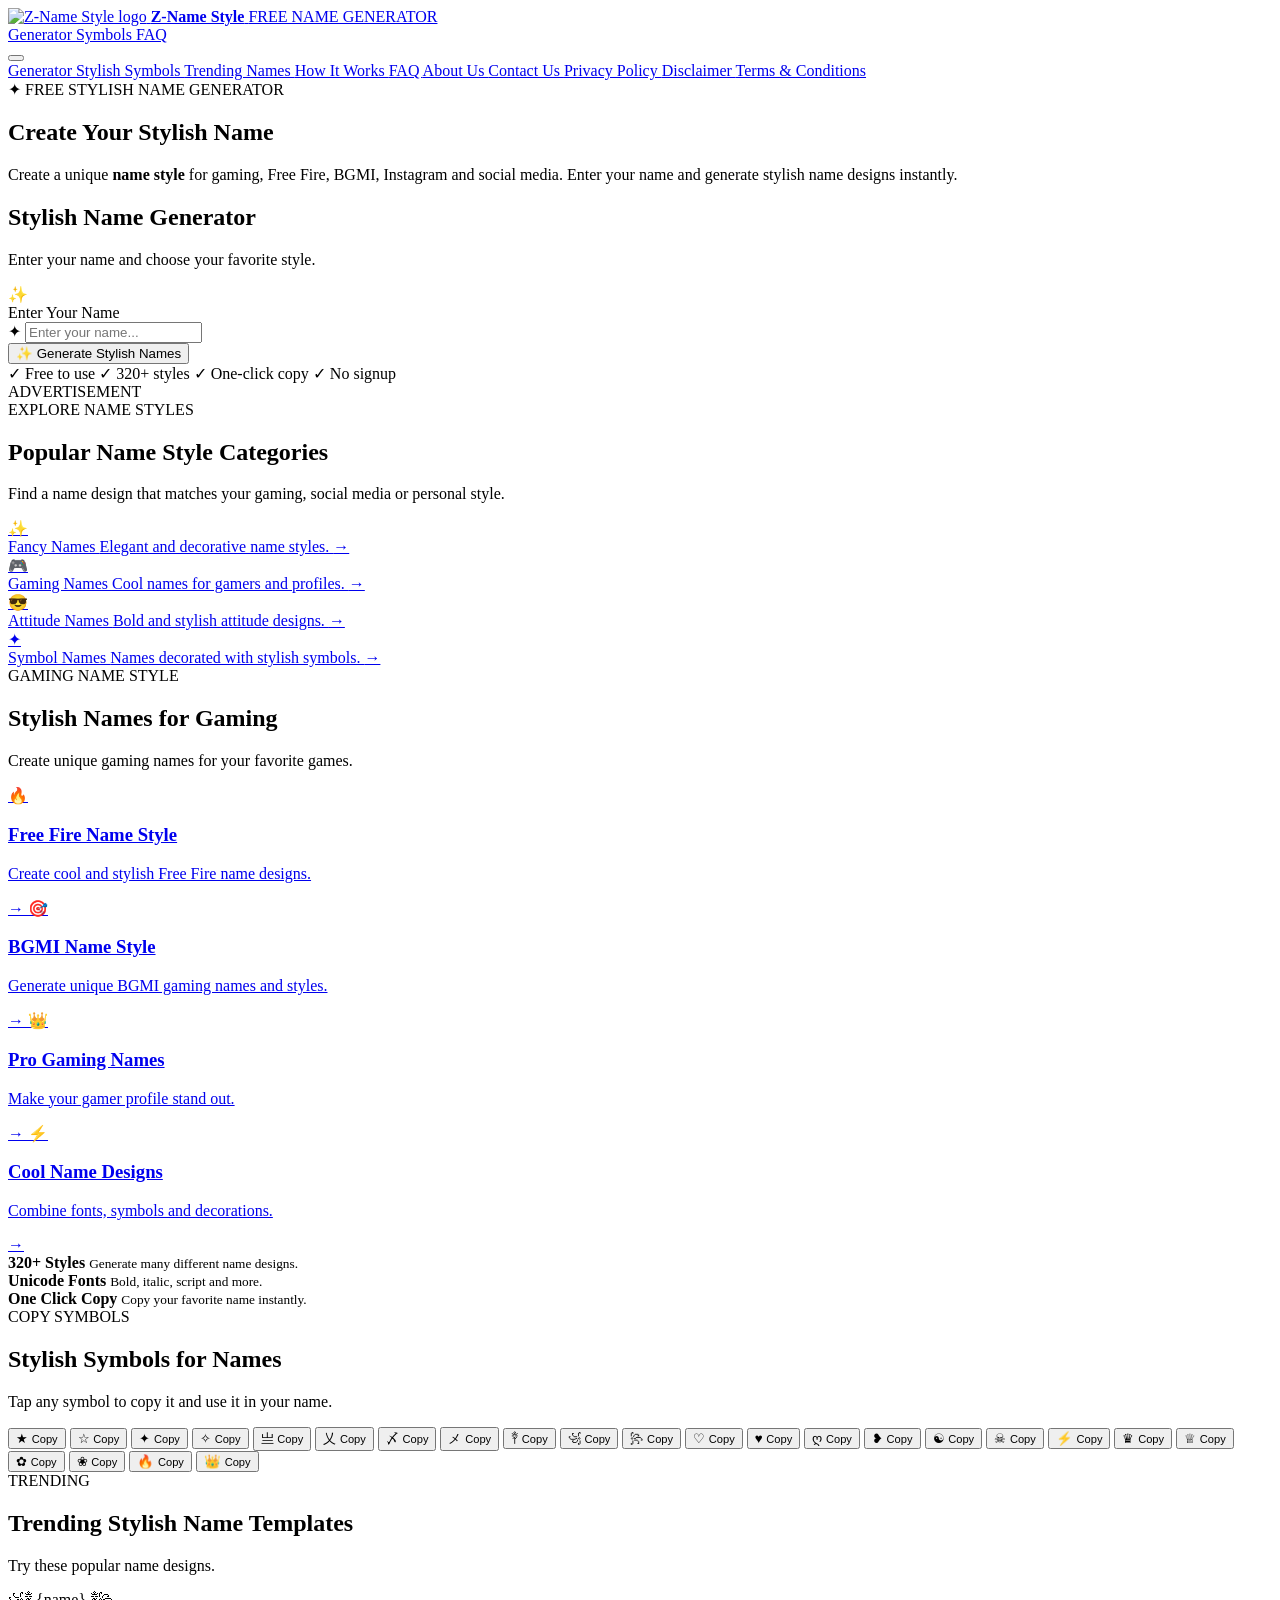
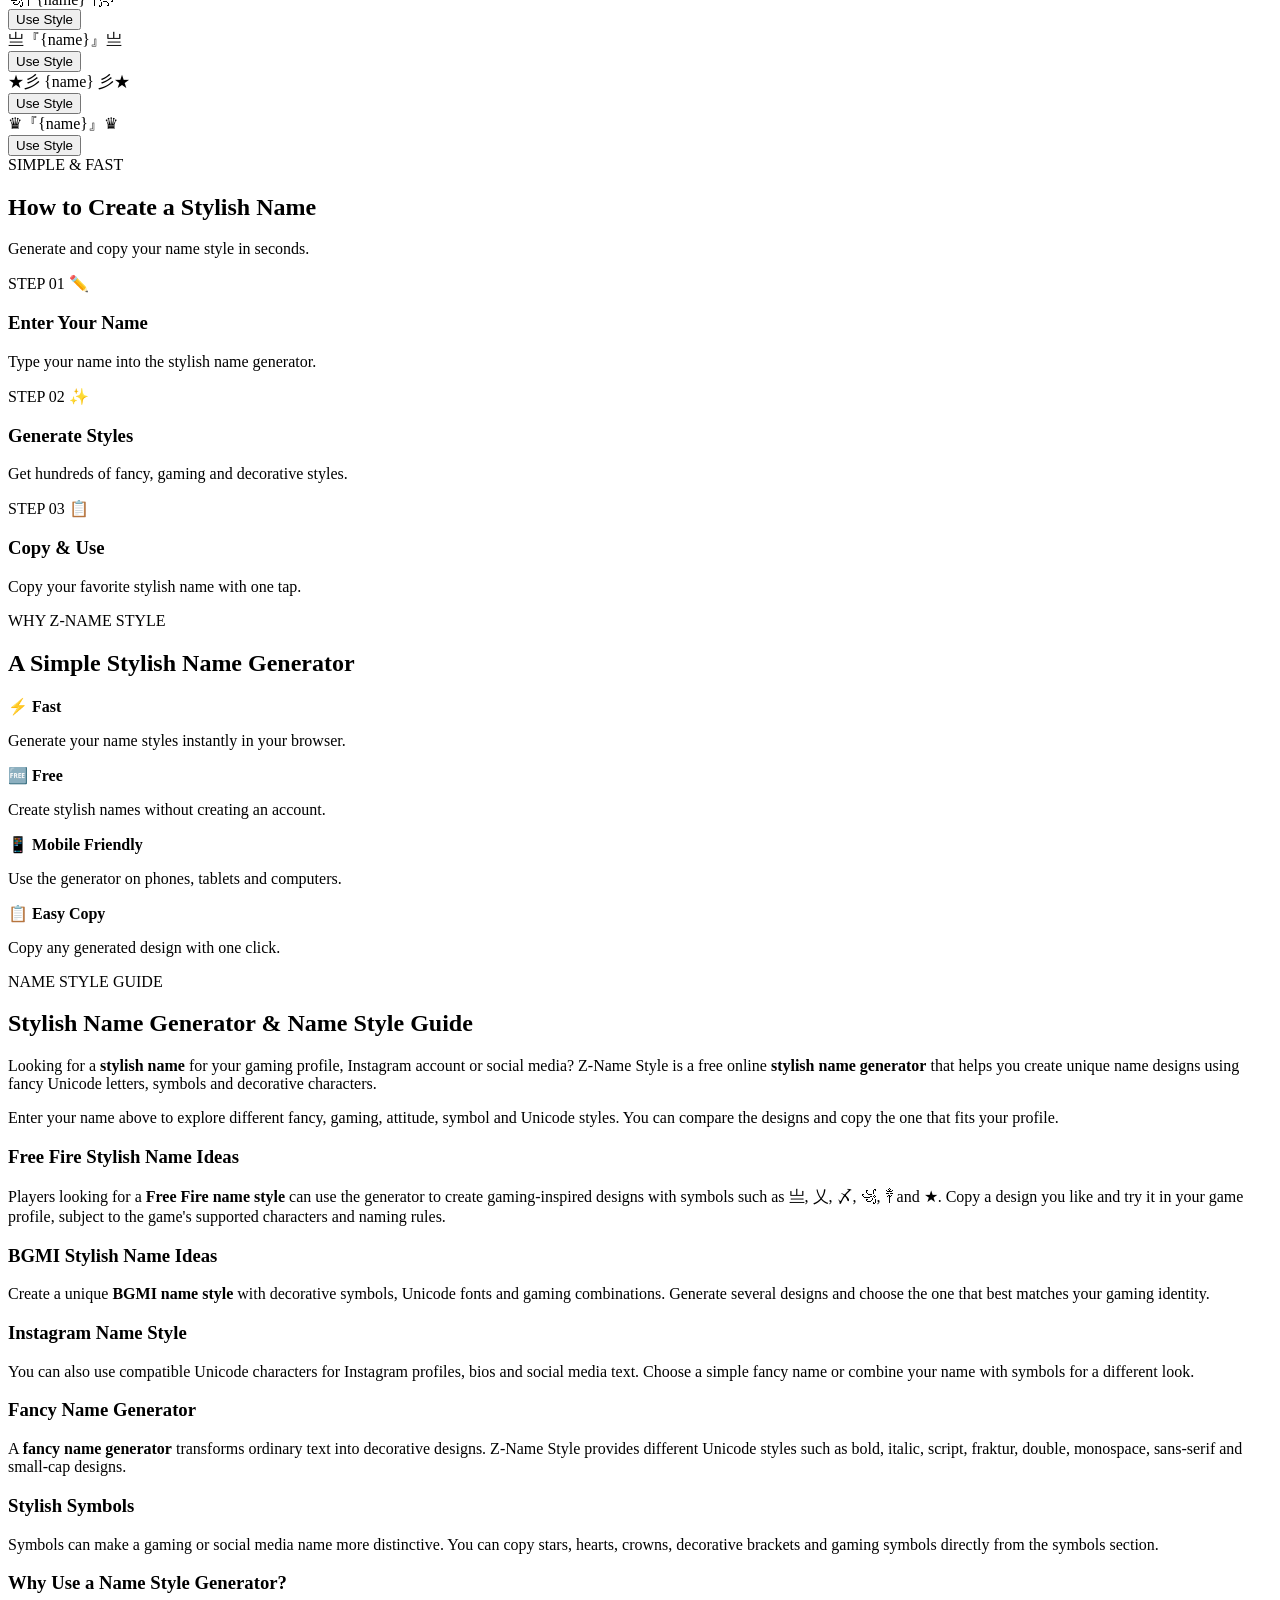
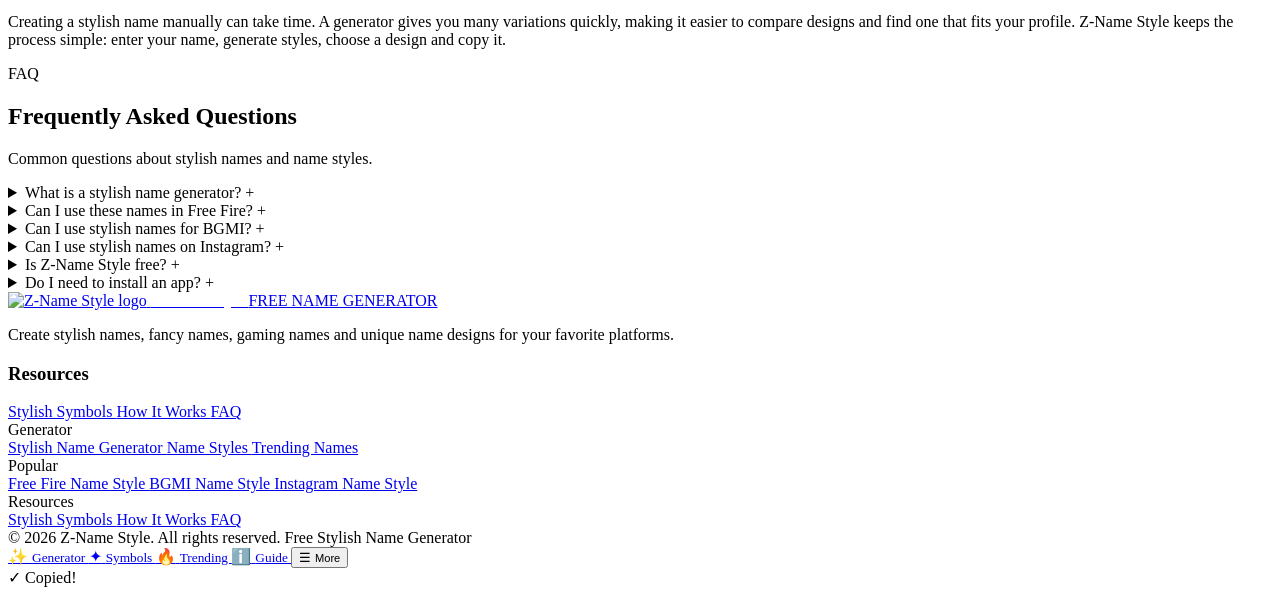
==== index.html @ 3b955607 "Update print statement from 'Hello' to 'Goodbye'" ====
<!DOCTYPE html>
<html lang="en">
<head>

    <!-- =====================================================
         BASIC SEO
         ===================================================== -->

    <meta charset="UTF-8">

    <meta name="viewport"
          content="width=device-width, initial-scale=1.0">

    <title>
        Stylish Name Generator for Free Fire & BGMI | Z-Name Style
    </title>

    <meta name="description"
      content="Generate stylish names, fancy name styles and gaming names for Free Fire, BGMI, Instagram and social media. Create and copy unique names instantly.">

    <meta name="author"
          content="Z-Name Style">

    <meta name="robots"
          content="index, follow, max-image-preview:large">

    <meta name="theme-color"
          content="#6d5dfc">


    <!-- CANONICAL -->

    <link rel="canonical"
          href="https://rajvirsingh13.github.io/Z-Name-style-/">


    <!-- =====================================================
         OPEN GRAPH
         ===================================================== -->

    <meta property="og:type"
          content="website">

    <meta property="og:title"
          content="Stylish Name Generator for Free Fire & BGMI | Z-Name Style">

    <meta property="og:description"
          content="Create stylish gaming names, fancy name styles and unique Unicode designs for Free Fire, BGMI, Instagram and social media.">

    <meta property="og:url"
          content="https://rajvirsingh13.github.io/Z-Name-style-/">

    <meta property="og:site_name"
          content="Z-Name Style">

    <meta property="og:image"
          content="https://rajvirsingh13.github.io/Z-Name-style-/logo.png">

    <meta property="og:image:alt"
          content="Z-Name Style stylish name generator logo">


    <!-- =====================================================
         TWITTER / X
         ===================================================== -->

    <meta name="twitter:card"
          content="summary_large_image">

    <meta name="twitter:title"
          content="Stylish Name Generator for Free Fire & BGMI | Z-Name Style">

    <meta name="twitter:description"
          content="Generate stylish names, gaming names and fancy Unicode name styles for Free Fire, BGMI, Instagram and social media.">

    <meta name="twitter:image"
          content="https://rajvirsingh13.github.io/Z-Name-style-/logo.png">


    <!-- =====================================================
         FONTS
         ===================================================== -->

    <link rel="preconnect"
          href="https://fonts.googleapis.com">

    <link rel="preconnect"
          href="https://fonts.gstatic.com"
          crossorigin>

    <link href="https://fonts.googleapis.com/css2?family=Inter:wght@400;500;600;700;800&display=swap"
          rel="stylesheet">


    <!-- =====================================================
         FAVICON
         ===================================================== -->

    <link rel="icon"
          type="image/png"
          href="logo.png">

    <link rel="apple-touch-icon"
      href="logo.png">


    <!-- =====================================================
         WEBSITE STRUCTURED DATA
         ===================================================== -->

    <script type="application/ld+json">
    {
        "@context": "https://schema.org",
        "@type": "WebSite",
        "name": "Z-Name Style",
        "url": "https://rajvirsingh13.github.io/Z-Name-style-/",
        "description": "Free stylish name generator for gaming, Free Fire, BGMI, Instagram and social media.",
        "inLanguage": "en"
    }
    </script>


    <!-- =====================================================
         WEB APPLICATION STRUCTURED DATA
         ===================================================== -->

    <script type="application/ld+json">
    {
        "@context": "https://schema.org",
        "@type": "WebApplication",
        "name": "Z-Name Style Stylish Name Generator",
        "url": "https://rajvirsingh13.github.io/Z-Name-style-/",
        "applicationCategory": "UtilitiesApplication",
        "operatingSystem": "Any",
        "description": "Generate stylish names, fancy names and gaming name styles for Free Fire, BGMI, Instagram and social media.",
        "offers": {
            "@type": "Offer",
            "price": "0",
            "priceCurrency": "USD"
        }
    }
    </script>


    <!-- =====================================================
         FAQ STRUCTURED DATA
         ===================================================== -->

    <script type="application/ld+json">
    {
        "@context": "https://schema.org",
        "@type": "FAQPage",
        "mainEntity": [
            {
                "@type": "Question",
                "name": "What is a stylish name generator?",
                "acceptedAnswer": {
                    "@type": "Answer",
                    "text": "A stylish name generator converts a normal name into different fancy, gaming, decorative and Unicode name styles that you can copy and use."
                }
            },
            {
                "@type": "Question",
                "name": "Can I use these stylish names in Free Fire?",
                "acceptedAnswer": {
                    "@type": "Answer",
                    "text": "You can copy suitable stylish gaming name designs and try them in Free Fire, subject to the game's supported characters, name length and naming restrictions."
                }
            },
            {
                "@type": "Question",
                "name": "Can I use stylish names for BGMI?",
                "acceptedAnswer": {
                    "@type": "Answer",
                    "text": "You can generate and copy gaming-style Unicode names for compatible BGMI profile or nickname fields."
                }
            },
            {
                "@type": "Question",
                "name": "Can I use stylish names on Instagram?",
                "acceptedAnswer": {
                    "@type": "Answer",
                    "text": "You can copy compatible Unicode name styles and use them in supported Instagram profile, bio and text fields."
                }
            },
            {
                "@type": "Question",
                "name": "Is Z-Name Style free?",
                "acceptedAnswer": {
                    "@type": "Answer",
                    "text": "Yes. Z-Name Style provides a free stylish name generator for creating and copying name designs."
                }
            },
            {
                "@type": "Question",
                "name": "Do I need to install an app?",
                "acceptedAnswer": {
                    "@type": "Answer",
                    "text": "No. Z-Name Style works directly in a modern web browser on supported phones, tablets and computers."
                }
            }
        ]
    }
    </script>


    <!-- =====================================================
         CSS
         ===================================================== -->

    <link rel="stylesheet"
          href="style.css">

</head>


<body>


<!-- =========================================================
     HEADER
     ========================================================= -->

<header class="site-header">

    <div class="container header-inner">

        <a href="#home"
           class="brand"
           aria-label="Z-Name Style Home">

            <img src="logo.png"
                 alt="Z-Name Style logo"
                 class="brand-logo"
                 width="42"
                 height="42">

            <span class="brand-text">

                <strong>Z-Name Style</strong>

                <span>FREE NAME GENERATOR</span>

            </span>

        </a>


        <!-- DESKTOP NAV -->

        <nav class="desktop-nav"
             aria-label="Main navigation">

            <a href="#generator"
               class="nav-link active">
                Generator
            </a>

            <a href="#symbols"
               class="nav-link">
                Symbols
            </a>

            <a href="#faq"
               class="nav-link">
                FAQ
            </a>

        </nav>


        <!-- MOBILE MENU BUTTON -->

        <button type="button"
                id="mobileMenuButton"
                class="mobile-menu-button"
                aria-label="Open navigation menu"
                aria-expanded="false">

            <span></span>
            <span></span>
            <span></span>

        </button>

    </div>


    <!-- MOBILE MENU -->

    <nav id="mobileMenu"
         class="mobile-menu"
         aria-label="Mobile navigation">

        <a href="#generator"
           class="mobile-nav-link">
            Generator
        </a>

        <a href="#symbols"
           class="mobile-nav-link">
            Stylish Symbols
        </a>

        <a href="#trending"
           class="mobile-nav-link">
            Trending Names
        </a>

        <a href="#how-it-works"
           class="mobile-nav-link">
            How It Works
        </a>

        <a href="#faq"
           class="mobile-nav-link">
            FAQ
        </a>

        <a href="about.html"
           class="mobile-nav-link">
            About Us
        </a>

        <a href="contact.html"
           class="mobile-nav-link">
            Contact Us
        </a>

        <a href="privacy.html"
           class="mobile-nav-link">
            Privacy Policy
        </a>

        <a href="disclaimer.html"
           class="mobile-nav-link">
            Disclaimer
        </a>

        <a href="terms.html"
           class="mobile-nav-link">
            Terms &amp; Conditions
        </a>

    </nav>

</header>


<!-- =========================================================
     MAIN CONTENT
     ========================================================= -->

<main id="home">


<!-- =========================================================
     HERO / GENERATOR
     ========================================================= -->

<section class="hero-section"
         id="generator">

    <div class="container hero-container">


        <!-- HERO CONTENT -->

        <div class="hero-content">

            <span class="hero-badge">
                ✦ FREE STYLISH NAME GENERATOR
            </span>


            <h1>
                Create Your
                <span class="gradient-text">
                    Stylish Name
                </span>
            </h1>


            <p class="hero-description">

                Create a unique <strong>name style</strong> for
                gaming, Free Fire, BGMI, Instagram and social
                media. Enter your name and generate stylish
                name designs instantly.

            </p>

        </div>


        <!-- GENERATOR CARD -->

        <div class="generator-card">

            <div class="generator-heading">

                <div>

                    <h2>
                        Stylish Name Generator
                    </h2>

                    <p>
                        Enter your name and choose your favorite style.
                    </p>

                </div>


                <div class="generator-icon"
                     aria-hidden="true">
                    ✨
                </div>

            </div>


            <form id="nameForm"
                  class="generator-form">

                <label for="nameInput"
                       class="input-label">

                    Enter Your Name

                </label>


                <div class="input-wrapper">

                    <span class="input-icon"
                          aria-hidden="true">
                        ✦
                    </span>


                    <input
                        id="nameInput"
                        class="name-input"
                        type="text"
                        name="name"
                        maxlength="30"
                        autocomplete="off"
                        inputmode="text"
                        enterkeyhint="go"
                        spellcheck="false"
                        placeholder="Enter your name..."
                        aria-label="Enter your name">


                    <button
                        id="clearName"
                        class="clear-button"
                        type="button"
                        hidden
                        aria-label="Clear name">

                        ×

                    </button>

                </div>


                <button
                    id="generateButton"
                    class="generate-button"
                    type="submit">

                    ✨ Generate Stylish Names

                </button>

            </form>


            <div class="generator-features">

                <span>✓ Free to use</span>

                <span>✓ 320+ styles</span>

                <span>✓ One-click copy</span>

                <span>✓ No signup</span>

            </div>

        </div>

    </div>

</section>


<!-- =========================================================
     PREVIEW
     ========================================================= -->

<section id="previewSection"
         class="preview-section"
         hidden>

    <div class="container">

        <div class="preview-card">

            <span class="preview-label">
                LIVE PREVIEW
            </span>

            <div id="previewName"
                 class="preview-name">
                Your Name
            </div>

        </div>

    </div>

</section>


<!-- =========================================================
     RESULTS
     ========================================================= -->

<section id="resultsSection"
         class="results-section"
         hidden>

    <div class="container">

        <div class="section-heading">

            <span class="section-kicker">
                GENERATED STYLES
            </span>

            <h2 id="resultsTitle">
                Stylish Names
            </h2>

            <p>
                Choose your favorite stylish name and tap Copy.
            </p>

        </div>


        <div id="styleFilters"
             class="style-filters"
             role="group"
             aria-label="Name style filters">

            <button type="button"
                    class="filter-button active"
                    data-filter="all">
                All
            </button>

            <button type="button"
                    class="filter-button"
                    data-filter="fancy">
                Fancy
            </button>

            <button type="button"
                    class="filter-button"
                    data-filter="gaming">
                Gaming
            </button>

            <button type="button"
                    class="filter-button"
                    data-filter="attitude">
                Attitude
            </button>

            <button type="button"
                    class="filter-button"
                    data-filter="symbols">
                Symbols
            </button>

        </div>


        <div id="resultsContainer"
             class="results-grid">
        </div>

    </div>

</section>


<!-- =========================================================
     ADVERTISEMENT
     ========================================================= -->

<section class="ad-section"
         aria-label="Advertisement">

    <div class="container">

        <div class="ad-placeholder">
            ADVERTISEMENT
        </div>

    </div>

</section>


<!-- =========================================================
     NAME STYLE CATEGORIES
     ========================================================= -->

<section class="content-section"
         id="name-styles">

    <div class="container">

        <div class="section-heading centered">

            <span class="section-kicker">
                EXPLORE NAME STYLES
            </span>

            <h2>
                Popular Name Style Categories
            </h2>

            <p>
                Find a name design that matches your gaming,
                social media or personal style.
            </p>

        </div>


        <div class="category-grid">


            <a href="#generator"
               class="category-card">

                <div class="category-icon">
                    ✨
                </div>

                <span class="category-title">
                    Fancy Names
                </span>

                <span class="category-description">
                    Elegant and decorative name styles.
                </span>

                <span class="category-arrow"
                      aria-hidden="true">
                    →
                </span>

            </a>


            <a href="#generator"
               class="category-card">

                <div class="category-icon">
                    🎮
                </div>

                <span class="category-title">
                    Gaming Names
                </span>

                <span class="category-description">
                    Cool names for gamers and profiles.
                </span>

                <span class="category-arrow"
                      aria-hidden="true">
                    →
                </span>

            </a>


            <a href="#generator"
               class="category-card">

                <div class="category-icon">
                    😎
                </div>

                <span class="category-title">
                    Attitude Names
                </span>

                <span class="category-description">
                    Bold and stylish attitude designs.
                </span>

                <span class="category-arrow"
                      aria-hidden="true">
                    →
                </span>

            </a>


            <a href="#generator"
               class="category-card">

                <div class="category-icon">
                    ✦
                </div>

                <span class="category-title">
                    Symbol Names
                </span>

                <span class="category-description">
                    Names decorated with stylish symbols.
                </span>

                <span class="category-arrow"
                      aria-hidden="true">
                    →
                </span>

            </a>

        </div>

    </div>

</section>


<!-- =========================================================
     GAMING NAME CONTENT
     ========================================================= -->

<section class="content-section soft-section">

    <div class="container">

        <div class="section-heading">

            <span class="section-kicker">
                GAMING NAME STYLE
            </span>

            <h2>
                Stylish Names for Gaming
            </h2>

            <p>
                Create unique gaming names for your favorite games.
            </p>

        </div>


        <div class="tools-grid">


            <a href="#generator"
               class="tool-card">

                <span class="tool-icon">
                    🔥
                </span>

                <div class="tool-content">

                    <h3>
                        Free Fire Name Style
                    </h3>

                    <p>
                        Create cool and stylish Free Fire name designs.
                    </p>

                </div>

                <span class="tool-arrow"
                      aria-hidden="true">
                    →
                </span>

            </a>


            <a href="#generator"
               class="tool-card">

                <span class="tool-icon">
                    🎯
                </span>

                <div class="tool-content">

                    <h3>
                        BGMI Name Style
                    </h3>

                    <p>
                        Generate unique BGMI gaming names and styles.
                    </p>

                </div>

                <span class="tool-arrow"
                      aria-hidden="true">
                    →
                </span>

            </a>


            <a href="#generator"
               class="tool-card">

                <span class="tool-icon">
                    👑
                </span>

                <div class="tool-content">

                    <h3>
                        Pro Gaming Names
                    </h3>

                    <p>
                        Make your gamer profile stand out.
                    </p>

                </div>

                <span class="tool-arrow"
                      aria-hidden="true">
                    →
                </span>

            </a>


            <a href="#generator"
               class="tool-card">

                <span class="tool-icon">
                    ⚡
                </span>

                <div class="tool-content">

                    <h3>
                        Cool Name Designs
                    </h3>

                    <p>
                        Combine fonts, symbols and decorations.
                    </p>

                </div>

                <span class="tool-arrow"
                      aria-hidden="true">
                    →
                </span>

            </a>

        </div>

    </div>

</section>


<!-- =========================================================
     QUICK FEATURES
     ========================================================= -->

<section class="content-section">

    <div class="container">

        <div class="mini-card-grid">


            <div class="mini-card">

                <strong>
                    320+ Styles
                </strong>

                <small>
                    Generate many different name designs.
                </small>

            </div>


            <div class="mini-card">

                <strong>
                    Unicode Fonts
                </strong>

                <small>
                    Bold, italic, script and more.
                </small>

            </div>


            <div class="mini-card">

                <strong>
                    One Click Copy
                </strong>

                <small>
                    Copy your favorite name instantly.
                </small>

            </div>

        </div>

    </div>

</section>


<!-- =========================================================
     STYLISH SYMBOLS
     ========================================================= -->

<section class="content-section soft-section"
         id="symbols">

    <div class="container">

        <div class="section-heading">

            <span class="section-kicker">
                COPY SYMBOLS
            </span>

            <h2>
                Stylish Symbols for Names
            </h2>

            <p>
                Tap any symbol to copy it and use it in your name.
            </p>

        </div>


        <div class="symbols-grid">


            <button class="symbol-card"
                    type="button"
                    data-symbol="★">
                <span>★</span>
                <small>Copy</small>
            </button>


            <button class="symbol-card"
                    type="button"
                    data-symbol="☆">
                <span>☆</span>
                <small>Copy</small>
            </button>


            <button class="symbol-card"
                    type="button"
                    data-symbol="✦">
                <span>✦</span>
                <small>Copy</small>
            </button>


            <button class="symbol-card"
                    type="button"
                    data-symbol="✧">
                <span>✧</span>
                <small>Copy</small>
            </button>


            <button class="symbol-card"
                    type="button"
                    data-symbol="亗">
                <span>亗</span>
                <small>Copy</small>
            </button>


            <button class="symbol-card"
                    type="button"
                    data-symbol="乂">
                <span>乂</span>
                <small>Copy</small>
            </button>


            <button class="symbol-card"
                    type="button"
                    data-symbol="〆">
                <span>〆</span>
                <small>Copy</small>
            </button>


            <button class="symbol-card"
                    type="button"
                    data-symbol="メ">
                <span>メ</span>
                <small>Copy</small>
            </button>


            <button class="symbol-card"
                    type="button"
                    data-symbol="༒">
                <span>༒</span>
                <small>Copy</small>
            </button>


            <button class="symbol-card"
                    type="button"
                    data-symbol="꧁">
                <span>꧁</span>
                <small>Copy</small>
            </button>


            <button class="symbol-card"
                    type="button"
                    data-symbol="꧂">
                <span>꧂</span>
                <small>Copy</small>
            </button>


            <button class="symbol-card"
                    type="button"
                    data-symbol="♡">
                <span>♡</span>
                <small>Copy</small>
            </button>


            <button class="symbol-card"
                    type="button"
                    data-symbol="♥">
                <span>♥</span>
                <small>Copy</small>
            </button>


            <button class="symbol-card"
                    type="button"
                    data-symbol="ღ">
                <span>ღ</span>
                <small>Copy</small>
            </button>


            <button class="symbol-card"
                    type="button"
                    data-symbol="❥">
                <span>❥</span>
                <small>Copy</small>
            </button>


            <button class="symbol-card"
                    type="button"
                    data-symbol="☯">
                <span>☯</span>
                <small>Copy</small>
            </button>


            <button class="symbol-card"
                    type="button"
                    data-symbol="☠">
                <span>☠</span>
                <small>Copy</small>
            </button>


            <button class="symbol-card"
                    type="button"
                    data-symbol="⚡">
                <span>⚡</span>
                <small>Copy</small>
            </button>


            <button class="symbol-card"
                    type="button"
                    data-symbol="♛">
                <span>♛</span>
                <small>Copy</small>
            </button>


            <button class="symbol-card"
                    type="button"
                    data-symbol="♕">
                <span>♕</span>
                <small>Copy</small>
            </button>


            <button class="symbol-card"
                    type="button"
                    data-symbol="✿">
                <span>✿</span>
                <small>Copy</small>
            </button>


            <button class="symbol-card"
                    type="button"
                    data-symbol="❀">
                <span>❀</span>
                <small>Copy</small>
            </button>


            <button class="symbol-card"
                    type="button"
                    data-symbol="🔥">
                <span>🔥</span>
                <small>Copy</small>
            </button>


            <button class="symbol-card"
                    type="button"
                    data-symbol="👑">
                <span>👑</span>
                <small>Copy</small>
            </button>

        </div>

    </div>

</section>


<!-- =========================================================
     TRENDING
     ========================================================= -->

<section class="content-section"
         id="trending">

    <div class="container">

        <div class="section-heading centered">

            <span class="section-kicker">
                TRENDING
            </span>

            <h2>
                Trending Stylish Name Templates
            </h2>

            <p>
                Try these popular name designs.
            </p>

        </div>


        <div class="trending-grid">


            <div class="trending-card">

                <div class="template-name">
                    ꧁༒ {name} ༒꧂
                </div>

                <button type="button"
                        class="use-style-button"
                        data-template="꧁༒ {name} ༒꧂">
                    Use Style
                </button>

            </div>


            <div class="trending-card">

                <div class="template-name">
                    亗『{name}』亗
                </div>

                <button type="button"
                        class="use-style-button"
                        data-template="亗『{name}』亗">
                    Use Style
                </button>

            </div>


            <div class="trending-card">

                <div class="template-name">
                    ★彡 {name} 彡★
                </div>

                <button type="button"
                        class="use-style-button"
                        data-template="★彡 {name} 彡★">
                    Use Style
                </button>

            </div>


            <div class="trending-card">

                <div class="template-name">
                    ♛『{name}』♛
                </div>

                <button type="button"
                        class="use-style-button"
                        data-template="♛『{name}』♛">
                    Use Style
                </button>

            </div>

        </div>

    </div>

</section>


<!-- =========================================================
     HOW IT WORKS
     ========================================================= -->

<section class="content-section soft-section"
         id="how-it-works">

    <div class="container">

        <div class="section-heading centered">

            <span class="section-kicker">
                SIMPLE &amp; FAST
            </span>

            <h2>
                How to Create a Stylish Name
            </h2>

            <p>
                Generate and copy your name style in seconds.
            </p>

        </div>


        <div class="steps-grid">


            <div class="step-card">

                <span class="step-number">
                    STEP 01
                </span>

                <span class="step-icon">
                    ✏️
                </span>

                <h3>
                    Enter Your Name
                </h3>

                <p>
                    Type your name into the stylish name generator.
                </p>

            </div>


            <div class="step-card">

                <span class="step-number">
                    STEP 02
                </span>

                <span class="step-icon">
                    ✨
                </span>

                <h3>
                    Generate Styles
                </h3>

                <p>
                    Get hundreds of fancy, gaming and decorative styles.
                </p>

            </div>


            <div class="step-card">

                <span class="step-number">
                    STEP 03
                </span>

                <span class="step-icon">
                    📋
                </span>

                <h3>
                    Copy &amp; Use
                </h3>

                <p>
                    Copy your favorite stylish name with one tap.
                </p>

            </div>

        </div>

    </div>

</section>


<!-- =========================================================
     BENEFITS
     ========================================================= -->

<section class="content-section">

    <div class="container">

        <div class="section-heading centered">

            <span class="section-kicker">
                WHY Z-NAME STYLE
            </span>

            <h2>
                A Simple Stylish Name Generator
            </h2>

        </div>


        <div class="benefits-grid">


            <div class="benefit-card">

                <span aria-hidden="true">
                    ⚡
                </span>

                <strong>
                    Fast
                </strong>

                <p>
                    Generate your name styles instantly in your browser.
                </p>

            </div>


            <div class="benefit-card">

                <span aria-hidden="true">
                    🆓
                </span>

                <strong>
                    Free
                </strong>

                <p>
                    Create stylish names without creating an account.
                </p>

            </div>


            <div class="benefit-card">

                <span aria-hidden="true">
                    📱
                </span>

                <strong>
                    Mobile Friendly
                </strong>

                <p>
                    Use the generator on phones, tablets and computers.
                </p>

            </div>


            <div class="benefit-card">

                <span aria-hidden="true">
                    📋
                </span>

                <strong>
                    Easy Copy
                </strong>

                <p>
                    Copy any generated design with one click.
                </p>

            </div>

        </div>

    </div>

</section>


<!-- =========================================================
     SEO CONTENT
     ========================================================= -->

<section class="content-section soft-section">

    <div class="container narrow-container seo-content">

        <div class="section-heading">

            <span class="section-kicker">
                NAME STYLE GUIDE
            </span>

            <h2>
                Stylish Name Generator &amp; Name Style Guide
            </h2>

        </div>


        <p>
            Looking for a <strong>stylish name</strong> for your
            gaming profile, Instagram account or social media?
            Z-Name Style is a free online <strong>stylish name
            generator</strong> that helps you create unique
            name designs using fancy Unicode letters, symbols
            and decorative characters.
        </p>


        <p>
            Enter your name above to explore different fancy,
            gaming, attitude, symbol and Unicode styles. You can
            compare the designs and copy the one that fits your
            profile.
        </p>


        <h3>
            Free Fire Stylish Name Ideas
        </h3>

        <p>
            Players looking for a <strong>Free Fire name style</strong>
            can use the generator to create gaming-inspired
            designs with symbols such as 亗, 乂, 〆, ꧁, ༒ and ★.
            Copy a design you like and try it in your game profile,
            subject to the game's supported characters and naming
            rules.
        </p>


        <h3>
            BGMI Stylish Name Ideas
        </h3>

        <p>
            Create a unique <strong>BGMI name style</strong> with
            decorative symbols, Unicode fonts and gaming
            combinations. Generate several designs and choose
            the one that best matches your gaming identity.
        </p>


        <h3>
            Instagram Name Style
        </h3>

        <p>
            You can also use compatible Unicode characters for
            Instagram profiles, bios and social media text.
            Choose a simple fancy name or combine your name
            with symbols for a different look.
        </p>


        <h3>
            Fancy Name Generator
        </h3>

        <p>
            A <strong>fancy name generator</strong> transforms
            ordinary text into decorative designs. Z-Name Style
            provides different Unicode styles such as bold,
            italic, script, fraktur, double, monospace,
            sans-serif and small-cap designs.
        </p>


        <h3>
            Stylish Symbols
        </h3>

        <p>
            Symbols can make a gaming or social media name more
            distinctive. You can copy stars, hearts, crowns,
            decorative brackets and gaming symbols directly
            from the symbols section.
        </p>


        <h3>
            Why Use a Name Style Generator?
        </h3>

        <p>
            Creating a stylish name manually can take time.
            A generator gives you many variations quickly,
            making it easier to compare designs and find one
            that fits your profile. Z-Name Style keeps the
            process simple: enter your name, generate styles,
            choose a design and copy it.
        </p>

    </div>

</section>


<!-- =========================================================
     FAQ
     ========================================================= -->

<section class="content-section"
         id="faq">

    <div class="container faq-container">

        <div class="section-heading centered">

            <span class="section-kicker">
                FAQ
            </span>

            <h2>
                Frequently Asked Questions
            </h2>

            <p>
                Common questions about stylish names and name styles.
            </p>

        </div>


        <div class="faq-list">


            <details class="faq-item">

                <summary>
                    What is a stylish name generator?
                    <span>+</span>
                </summary>

                <p>
                    A stylish name generator converts a normal
                    name into different fancy, gaming, decorative
                    and Unicode name styles that you can copy.
                </p>

            </details>


            <details class="faq-item">

                <summary>
                    Can I use these names in Free Fire?
                    <span>+</span>
                </summary>

                <p>
                    You can copy suitable gaming name designs
                    and try them in Free Fire. Availability may
                    depend on the game's supported characters,
                    name length and current naming restrictions.
                </p>

            </details>


            <details class="faq-item">

                <summary>
                    Can I use stylish names for BGMI?
                    <span>+</span>
                </summary>

                <p>
                    Yes, you can generate and copy gaming-style
                    Unicode names for use in compatible BGMI
                    profile or nickname fields.
                </p>

            </details>


            <details class="faq-item">

                <summary>
                    Can I use stylish names on Instagram?
                    <span>+</span>
                </summary>

                <p>
                    You can copy compatible Unicode name styles
                    and use them in Instagram bios, profiles and
                    other supported text fields.
                </p>

            </details>


            <details class="faq-item">

                <summary>
                    Is Z-Name Style free?
                    <span>+</span>
                </summary>

                <p>
                    Yes. Z-Name Style provides a free stylish
                    name generator for creating and copying
                    name designs.
                </p>

            </details>


            <details class="faq-item">

                <summary>
                    Do I need to install an app?
                    <span>+</span>
                </summary>

                <p>
                    No. The generator works directly in a modern
                    web browser on supported phones, tablets
                    and computers.
                </p>

            </details>

        </div>

    </div>

</section>


</main>


<!-- =========================================================
     FOOTER
     ========================================================= -->

<footer class="site-footer">

    <div class="container">


        <div class="footer-top">


            <div class="footer-brand">

                <a href="#home"
                   class="brand">

                    <img src="logo.png"
                         alt="Z-Name Style logo"
                         class="brand-logo"
                         width="42"
                         height="42">

                    <span class="brand-text">

                        <strong style="color:white;">
                            Z-Name Style
                        </strong>

                        <span>
                            FREE NAME GENERATOR
                        </span>

                    </span>

                </a>


                <p>
                    Create stylish names, fancy names,
                    gaming names and unique name designs
                    for your favorite platforms.
                </p>

            </div>


            <!-- INFORMATION -->

            <div class="footer-column">

    <h3>
        Resources
    </h3>

    <a href="#symbols">
        Stylish Symbols
    </a>

    <a href="#how-it-works">
        How It Works
    </a>

    <a href="#faq">
        FAQ
    </a>

            </div>


            <!-- GENERATOR -->

            <div class="footer-column">

                <div class="footer-heading">
                    Generator
                </div>

                <a href="#generator">
                    Stylish Name Generator
                </a>

                <a href="#name-styles">
                    Name Styles
                </a>

                <a href="#trending">
                    Trending Names
                </a>

            </div>


            <!-- POPULAR -->

            <div class="footer-column">

                <div class="footer-heading">
                    Popular
                </div>

                <a href="#generator">
                    Free Fire Name Style
                </a>

                <a href="#generator">
                    BGMI Name Style
                </a>

                <a href="#generator">
                    Instagram Name Style
                </a>

            </div>


            <!-- RESOURCES -->

            <div class="footer-column">

                <div class="footer-heading">
                    Resources
                </div>

                <a href="#symbols">
                    Stylish Symbols
                </a>

                <a href="#how-it-works">
                    How It Works
                </a>

                <a href="#faq">
                    FAQ
                </a>

            </div>

        </div>


        <div class="footer-bottom">

            <span>
                © 2026 Z-Name Style. All rights reserved.
            </span>

            <span>
                Free Stylish Name Generator
            </span>

        </div>

    </div>

</footer>


<!-- =========================================================
     MOBILE BOTTOM NAV
     ========================================================= -->

<nav class="mobile-bottom-nav"
     aria-label="Mobile quick navigation">


    <a href="#generator"
       class="bottom-nav-item active">

        <span>✨</span>

        <small>
            Generator
        </small>

    </a>


    <a href="#symbols"
       class="bottom-nav-item">

        <span>✦</span>

        <small>
            Symbols
        </small>

    </a>


    <a href="#trending"
       class="bottom-nav-item">

        <span>🔥</span>

        <small>
            Trending
        </small>

    </a>


    <a href="#how-it-works"
       class="bottom-nav-item">

        <span>ℹ️</span>

        <small>
            Guide
        </small>

    </a>


    <button
        id="bottomMenuButton"
        type="button"
        class="bottom-nav-item">

        <span>☰</span>

        <small>
            More
        </small>

    </button>

</nav>


<!-- =========================================================
     TOAST
     ========================================================= -->

<div id="toast"
     class="toast"
     role="status"
     aria-live="polite">

    <span class="toast-icon">
        ✓
    </span>

    <span id="toastMessage">
        Copied!
    </span>

</div>


<!-- =========================================================
     JAVASCRIPT
     ========================================================= -->

<script src="script.js"
        defer></script>


</body>
</html>
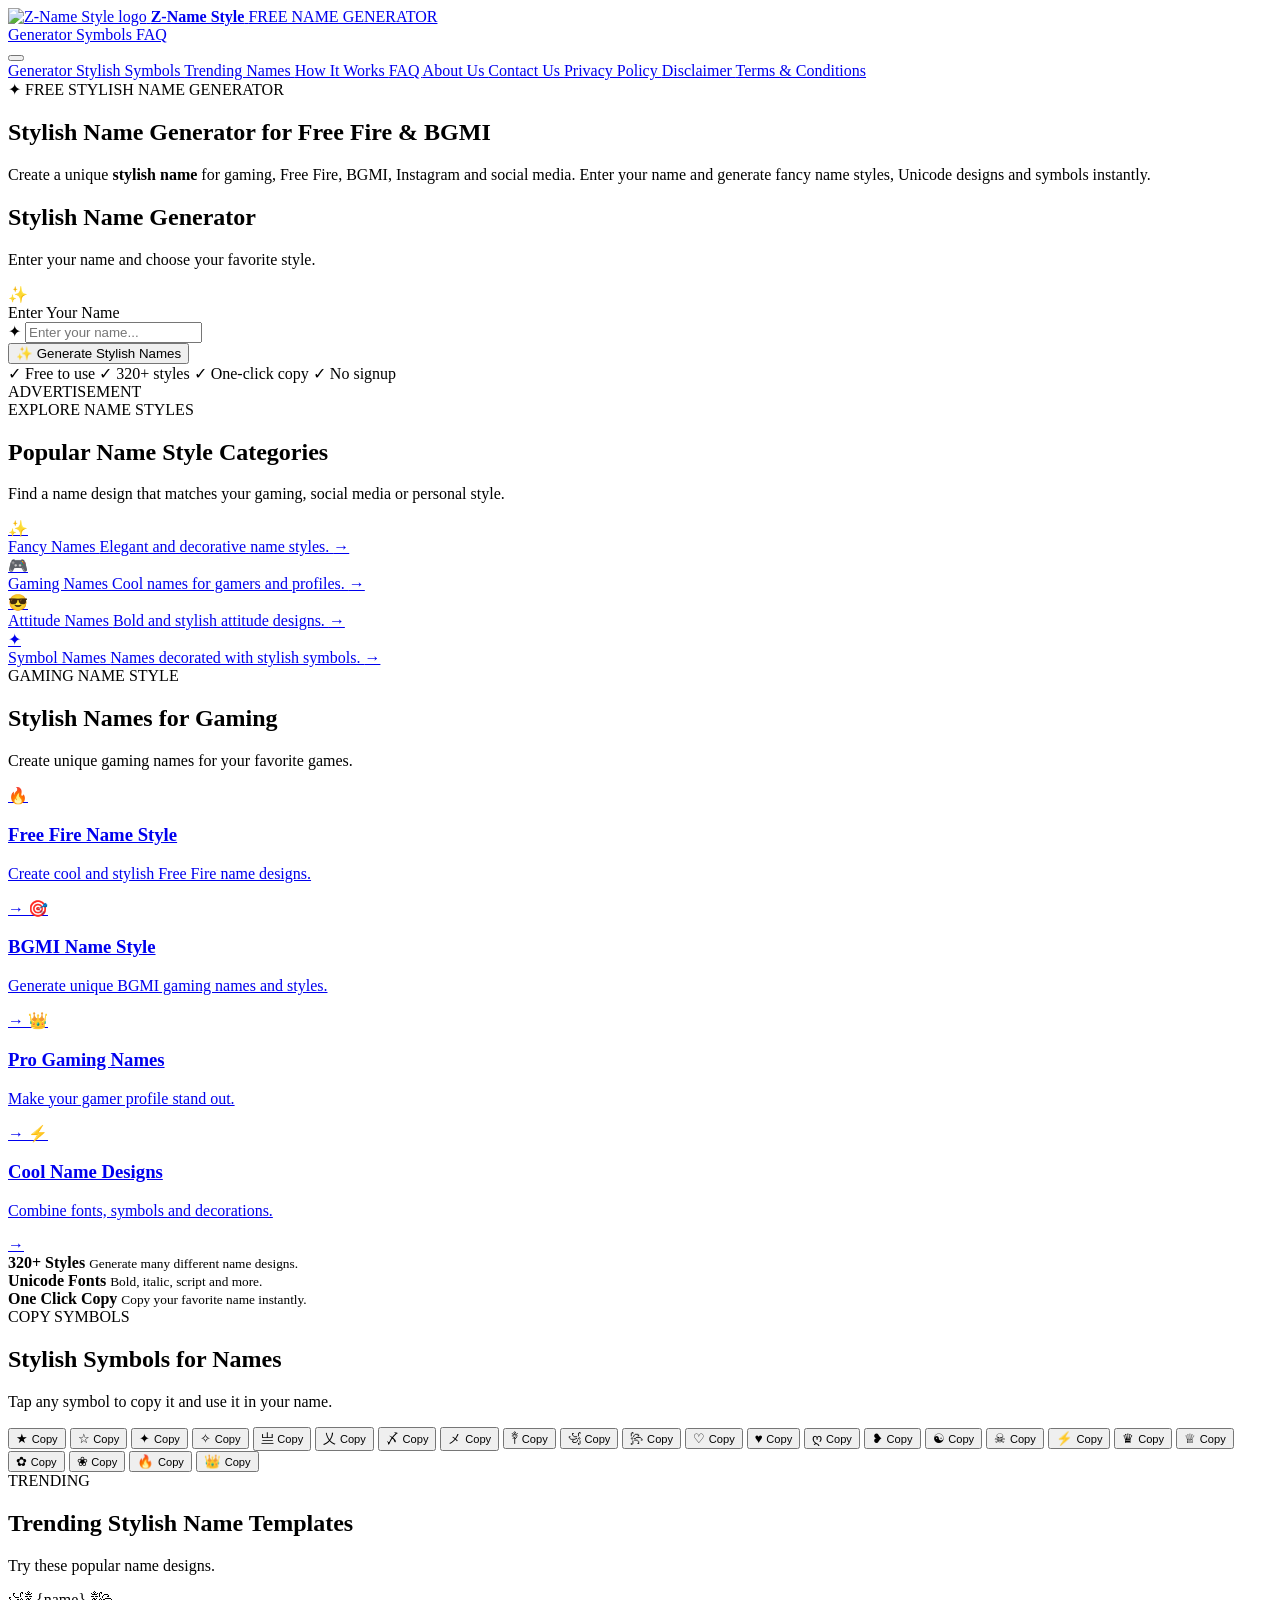
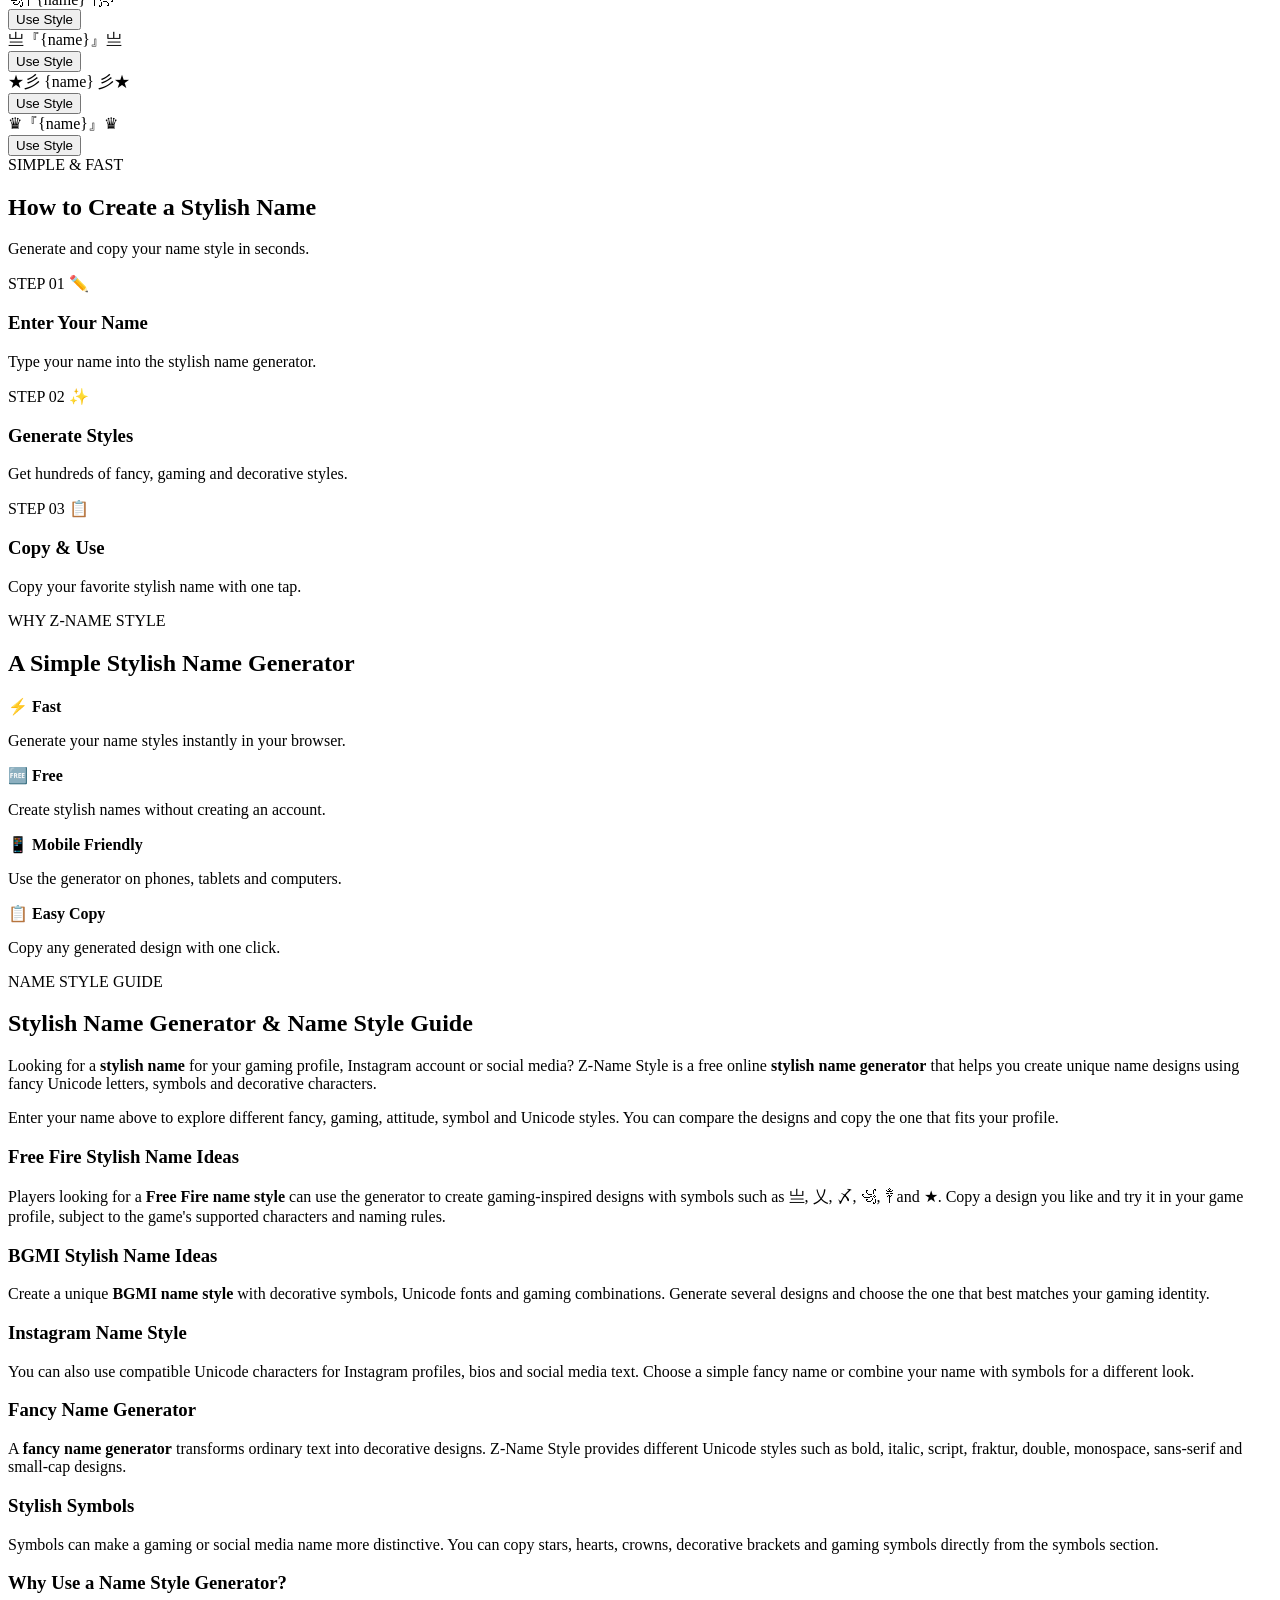
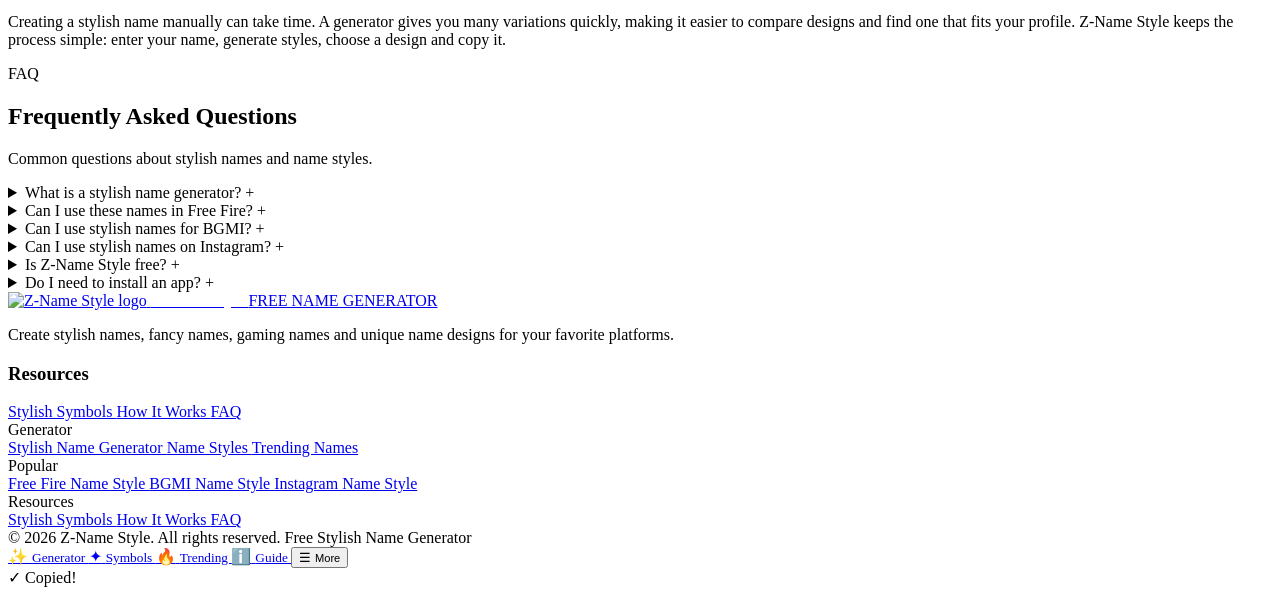
==== commit b7772dcd: "Revise HTML meta tags and URLs for SEO Updated title and meta descriptions for improved clarity and " ====
--- a/index.html
+++ b/index.html
@@ -12,11 +12,11 @@
           content="width=device-width, initial-scale=1.0">
 
     <title>
-        Stylish Name Generator for Free Fire & BGMI | Z-Name Style
+        Stylish Name Generator | Free Fire &amp; BGMI | Z-Name Style
     </title>
 
     <meta name="description"
-      content="Generate stylish names, fancy name styles and gaming names for Free Fire, BGMI, Instagram and social media. Create and copy unique names instantly.">
+          content="Create stylish names for Free Fire, BGMI, gaming and social media. Generate fancy name styles, Unicode fonts and symbols, then copy your favorite name instantly.">
 
     <meta name="author"
           content="Z-Name Style">
@@ -27,11 +27,17 @@
     <meta name="theme-color"
           content="#6d5dfc">
 
-
-    <!-- CANONICAL -->
+    <meta name="referrer"
+          content="strict-origin-when-cross-origin">
+
+
+    <!-- =====================================================
+         CANONICAL
+         IMPORTANT: THIS MUST MATCH THE ACTUAL WEBSITE URL
+         ===================================================== -->
 
     <link rel="canonical"
-          href="https://rajvirsingh13.github.io/Z-Name-style-/">
+          href="https://rajvirjassar.github.io/Z-Name-style/">
 
 
     <!-- =====================================================
@@ -42,19 +48,22 @@
           content="website">
 
     <meta property="og:title"
-          content="Stylish Name Generator for Free Fire & BGMI | Z-Name Style">
+          content="Stylish Name Generator | Free Fire &amp; BGMI | Z-Name Style">
 
     <meta property="og:description"
-          content="Create stylish gaming names, fancy name styles and unique Unicode designs for Free Fire, BGMI, Instagram and social media.">
+          content="Create stylish names for Free Fire, BGMI, gaming and social media. Generate fancy name styles, Unicode fonts and symbols instantly.">
 
     <meta property="og:url"
-          content="https://rajvirsingh13.github.io/Z-Name-style-/">
+          content="https://rajvirjassar.github.io/Z-Name-style/">
 
     <meta property="og:site_name"
           content="Z-Name Style">
 
+    <meta property="og:locale"
+          content="en_US">
+
     <meta property="og:image"
-          content="https://rajvirsingh13.github.io/Z-Name-style-/logo.png">
+          content="https://rajvirjassar.github.io/Z-Name-style/logo.png">
 
     <meta property="og:image:alt"
           content="Z-Name Style stylish name generator logo">
@@ -68,13 +77,16 @@
           content="summary_large_image">
 
     <meta name="twitter:title"
-          content="Stylish Name Generator for Free Fire & BGMI | Z-Name Style">
+          content="Stylish Name Generator | Free Fire &amp; BGMI | Z-Name Style">
 
     <meta name="twitter:description"
-          content="Generate stylish names, gaming names and fancy Unicode name styles for Free Fire, BGMI, Instagram and social media.">
+          content="Generate stylish names, gaming names, fancy Unicode styles and symbols for Free Fire, BGMI and social media.">
 
     <meta name="twitter:image"
-          content="https://rajvirsingh13.github.io/Z-Name-style-/logo.png">
+          content="https://rajvirjassar.github.io/Z-Name-style/logo.png">
+
+    <meta name="twitter:image:alt"
+          content="Z-Name Style stylish name generator logo">
 
 
     <!-- =====================================================
@@ -101,102 +113,50 @@
           href="logo.png">
 
     <link rel="apple-touch-icon"
-      href="logo.png">
+          href="logo.png">
 
 
     <!-- =====================================================
-         WEBSITE STRUCTURED DATA
+         STRUCTURED DATA
          ===================================================== -->
 
     <script type="application/ld+json">
     {
         "@context": "https://schema.org",
-        "@type": "WebSite",
-        "name": "Z-Name Style",
-        "url": "https://rajvirsingh13.github.io/Z-Name-style-/",
-        "description": "Free stylish name generator for gaming, Free Fire, BGMI, Instagram and social media.",
-        "inLanguage": "en"
-    }
-    </script>
-
-
-    <!-- =====================================================
-         WEB APPLICATION STRUCTURED DATA
-         ===================================================== -->
-
-    <script type="application/ld+json">
-    {
-        "@context": "https://schema.org",
-        "@type": "WebApplication",
-        "name": "Z-Name Style Stylish Name Generator",
-        "url": "https://rajvirsingh13.github.io/Z-Name-style-/",
-        "applicationCategory": "UtilitiesApplication",
-        "operatingSystem": "Any",
-        "description": "Generate stylish names, fancy names and gaming name styles for Free Fire, BGMI, Instagram and social media.",
-        "offers": {
-            "@type": "Offer",
-            "price": "0",
-            "priceCurrency": "USD"
-        }
-    }
-    </script>
-
-
-    <!-- =====================================================
-         FAQ STRUCTURED DATA
-         ===================================================== -->
-
-    <script type="application/ld+json">
-    {
-        "@context": "https://schema.org",
-        "@type": "FAQPage",
-        "mainEntity": [
+        "@graph": [
             {
-                "@type": "Question",
-                "name": "What is a stylish name generator?",
-                "acceptedAnswer": {
-                    "@type": "Answer",
-                    "text": "A stylish name generator converts a normal name into different fancy, gaming, decorative and Unicode name styles that you can copy and use."
+                "@type": "WebSite",
+                "@id": "https://rajvirjassar.github.io/Z-Name-style/#website",
+                "name": "Z-Name Style",
+                "url": "https://rajvirjassar.github.io/Z-Name-style/",
+                "description": "Free stylish name generator for gaming, Free Fire, BGMI, Instagram and social media.",
+                "inLanguage": "en"
+            },
+            {
+                "@type": "Organization",
+                "@id": "https://rajvirjassar.github.io/Z-Name-style/#organization",
+                "name": "Z-Name Style",
+                "url": "https://rajvirjassar.github.io/Z-Name-style/",
+                "logo": {
+                    "@type": "ImageObject",
+                    "url": "https://rajvirjassar.github.io/Z-Name-style/logo.png"
                 }
             },
             {
-                "@type": "Question",
-                "name": "Can I use these stylish names in Free Fire?",
-                "acceptedAnswer": {
-                    "@type": "Answer",
-                    "text": "You can copy suitable stylish gaming name designs and try them in Free Fire, subject to the game's supported characters, name length and naming restrictions."
-                }
-            },
-            {
-                "@type": "Question",
-                "name": "Can I use stylish names for BGMI?",
-                "acceptedAnswer": {
-                    "@type": "Answer",
-                    "text": "You can generate and copy gaming-style Unicode names for compatible BGMI profile or nickname fields."
-                }
-            },
-            {
-                "@type": "Question",
-                "name": "Can I use stylish names on Instagram?",
-                "acceptedAnswer": {
-                    "@type": "Answer",
-                    "text": "You can copy compatible Unicode name styles and use them in supported Instagram profile, bio and text fields."
-                }
-            },
-            {
-                "@type": "Question",
-                "name": "Is Z-Name Style free?",
-                "acceptedAnswer": {
-                    "@type": "Answer",
-                    "text": "Yes. Z-Name Style provides a free stylish name generator for creating and copying name designs."
-                }
-            },
-            {
-                "@type": "Question",
-                "name": "Do I need to install an app?",
-                "acceptedAnswer": {
-                    "@type": "Answer",
-                    "text": "No. Z-Name Style works directly in a modern web browser on supported phones, tablets and computers."
+                "@type": "SoftwareApplication",
+                "@id": "https://rajvirjassar.github.io/Z-Name-style/#application",
+                "name": "Z-Name Style Stylish Name Generator",
+                "url": "https://rajvirjassar.github.io/Z-Name-style/",
+                "applicationCategory": "UtilitiesApplication",
+                "applicationSubCategory": "Stylish Name Generator",
+                "operatingSystem": "Any",
+                "browserRequirements": "Requires a modern web browser",
+                "description": "Free online stylish name generator for creating fancy names, gaming names, Unicode name styles and symbols for Free Fire, BGMI, Instagram and social media.",
+                "isAccessibleForFree": true,
+                "offers": {
+                    "@type": "Offer",
+                    "price": "0",
+                    "priceCurrency": "USD"
                 }
             }
         ]
@@ -246,7 +206,9 @@
         </a>
 
 
-        <!-- DESKTOP NAV -->
+        <!-- =================================================
+             DESKTOP NAVIGATION
+             ================================================= -->
 
         <nav class="desktop-nav"
              aria-label="Main navigation">
@@ -269,7 +231,9 @@
         </nav>
 
 
-        <!-- MOBILE MENU BUTTON -->
+        <!-- =================================================
+             MOBILE MENU BUTTON
+             ================================================= -->
 
         <button type="button"
                 id="mobileMenuButton"
@@ -286,7 +250,9 @@
     </div>
 
 
-    <!-- MOBILE MENU -->
+    <!-- =====================================================
+         MOBILE MENU
+         ===================================================== -->
 
     <nav id="mobileMenu"
          class="mobile-menu"
@@ -364,7 +330,9 @@
     <div class="container hero-container">
 
 
-        <!-- HERO CONTENT -->
+        <!-- =================================================
+             HERO CONTENT
+             ================================================= -->
 
         <div class="hero-content">
 
@@ -374,26 +342,28 @@
 
 
             <h1>
-                Create Your
+                Stylish Name Generator for
                 <span class="gradient-text">
-                    Stylish Name
+                    Free Fire &amp; BGMI
                 </span>
             </h1>
 
 
             <p class="hero-description">
 
-                Create a unique <strong>name style</strong> for
+                Create a unique <strong>stylish name</strong> for
                 gaming, Free Fire, BGMI, Instagram and social
-                media. Enter your name and generate stylish
-                name designs instantly.
+                media. Enter your name and generate fancy
+                name styles, Unicode designs and symbols instantly.
 
             </p>
 
         </div>
 
 
-        <!-- GENERATOR CARD -->
+        <!-- =================================================
+             GENERATOR CARD
+             ================================================= -->
 
         <div class="generator-card">
 
@@ -1764,30 +1734,34 @@
             </div>
 
 
-            <!-- INFORMATION -->
+            <!-- =================================================
+                 INFORMATION
+                 ================================================= -->
 
             <div class="footer-column">
 
-    <h3>
-        Resources
-    </h3>
-
-    <a href="#symbols">
-        Stylish Symbols
-    </a>
-
-    <a href="#how-it-works">
-        How It Works
-    </a>
-
-    <a href="#faq">
-        FAQ
-    </a>
-
-            </div>
-
-
-            <!-- GENERATOR -->
+                <h3>
+                    Resources
+                </h3>
+
+                <a href="#symbols">
+                    Stylish Symbols
+                </a>
+
+                <a href="#how-it-works">
+                    How It Works
+                </a>
+
+                <a href="#faq">
+                    FAQ
+                </a>
+
+            </div>
+
+
+            <!-- =================================================
+                 GENERATOR
+                 ================================================= -->
 
             <div class="footer-column">
 
@@ -1810,7 +1784,9 @@
             </div>
 
 
-            <!-- POPULAR -->
+            <!-- =================================================
+                 POPULAR
+                 ================================================= -->
 
             <div class="footer-column">
 
@@ -1833,7 +1809,9 @@
             </div>
 
 
-            <!-- RESOURCES -->
+            <!-- =================================================
+                 RESOURCES
+                 ================================================= -->
 
             <div class="footer-column">
 
